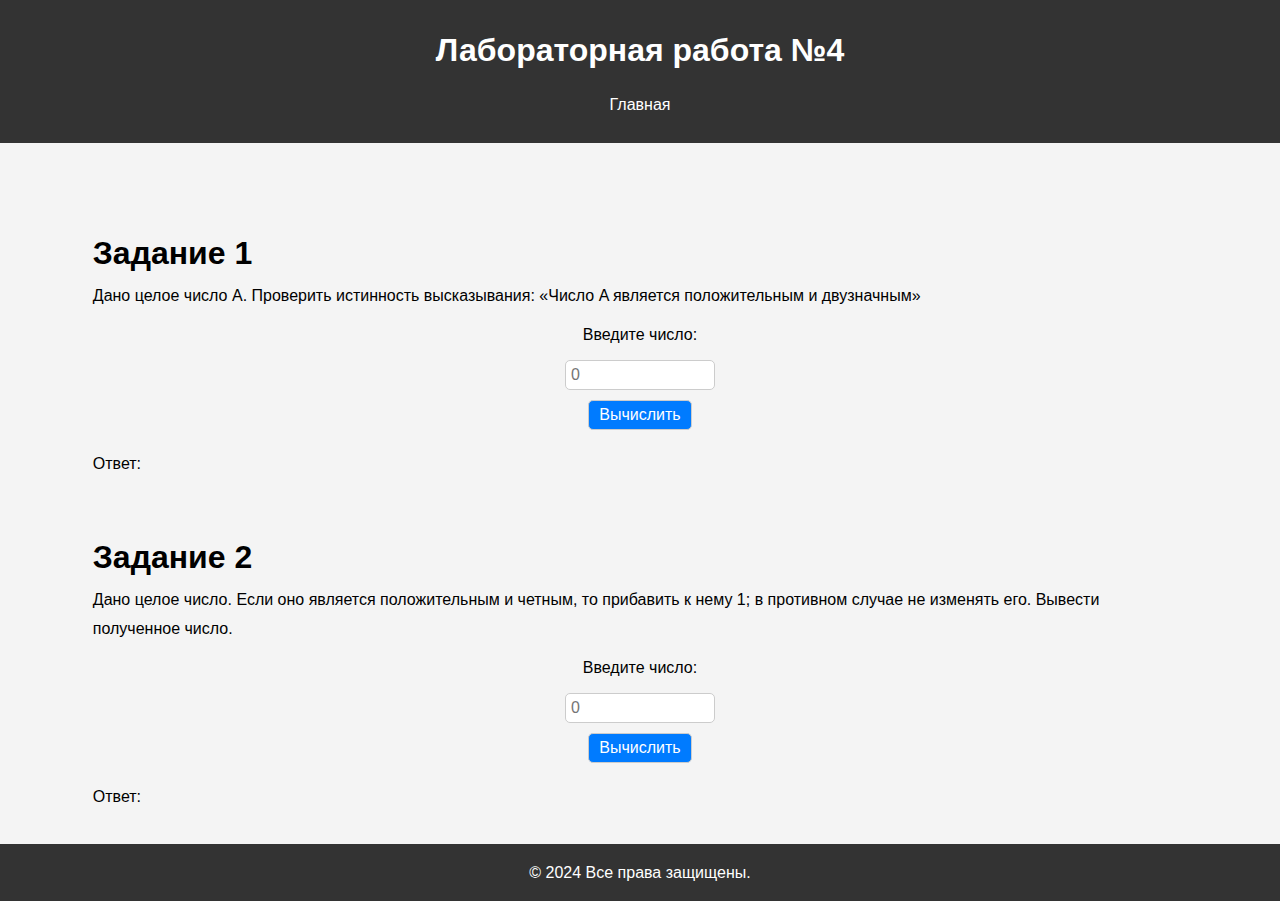
==== Project2/pages/fourth_lab.html @ f0512462 "Lab3added" ====
<!DOCTYPE html>
<html lang="ru">
<head>
    <meta charset="UTF-8">
    <meta name="viewport" content="width=device-width, initial-scale=1.0">
    <title>Лабораторная 4</title>
    <link rel="stylesheet" href="../styles/style.css">
</head>
<body>
    <header>
        <h1>Лабораторная работа №4</h1>
        <nav>
            <a href="../index.html">Главная</a>
        </nav>
    </header>
    <main>
        <div class="container">
            <h1>Задание 1</h1>
            <p>Дано целое число A. Проверить истинность высказывания: «Число A является положительным и двузначным»</p>
            <div class="inputs">
                <label for="value_A">Введите число:</label>
                <input type="text" id="value_A" placeholder="0">
                <button onclick="check_condition1()">Вычислить</button>
            </div>
            <div class="result">
                Ответ: <span id="output1"></span>
            </div>
        </div>
        
        <div class="container">
            <h1>Задание 2</h1>
            <p>Дано целое число. Если оно является положительным и четным, то прибавить к нему 1; в противном случае не изменять его. Вывести полученное число.</p>
            <div class="inputs">
                <label for="value_num">Введите число:</label>
                <input type="text" id="value_num" placeholder="0">
                <button onclick="check_condition2()">Вычислить</button>
            </div>
            <div class="result">
                Ответ: <span id="output2"></span>
            </div>
        </div>
        </main>
    <footer>
        <p>&copy; 2024 Все права защищены.</p>
    </footer>
    <script src="../scripts/script4.js"></script>
</body>
</html>
---- Project2/styles/style.css ----
* {
    margin: 0;
    padding: 0;
    box-sizing: border-box;
}

body {
    font-family: Arial, sans-serif;
    line-height: 1.6;
    display: flex;
    flex-direction: column;
    min-height: 100vh;
}

header {
    background: #333;
    color: #fff;
    padding: 25px 0;
    text-align: center;
}

header h1 {
    font-size: 32px;
}

nav {
    margin-top: 16px;
}

nav a {
    color: #fff;
    text-decoration: none;
    margin: 0 16px;
}

nav a:hover {
    text-decoration: underline;
}

main {
    flex: 1;
    padding: 32px;
    background: #f4f4f4;
}

footer {
    background: #333;
    color: #fff;
    text-align: center;
    padding: 16px 0;
}

.form_container {
    display: flex;
    justify-content: center;
    gap: 16px; 
    align-items: center; 
}

.show_result_container {
    display: flex;
    margin-left: 20%;

}

.container {
    margin-top: 50px;
    max-width: 90%;           /* */
    margin-left: auto;
    margin-right: auto;
    line-height: 1.8;
}

.inputs {
    display: flex;
    flex-direction: column;
    padding-top: 10px;
    justify-content: center; 
    align-items: center; 
    gap: 10px; 
}

.inputs label {
    font-size: 1rem;
}

.inputs input {
    padding: 5px;
    font-size: 16px;
    width: 150px; 
    border: 1px solid #ccc;
    border-radius: 5px;
}

.inputs button {
    padding: 5px 10px;
    font-size: 16px;
    border: 1px solid #ccc;
    border-radius: 5px;
    cursor: pointer;
    background-color: #007bff;
    color: #fff;
}

.inputs button:hover {
    background-color: #0056b3;
}

.result {
    margin-top: 20px;
    
}
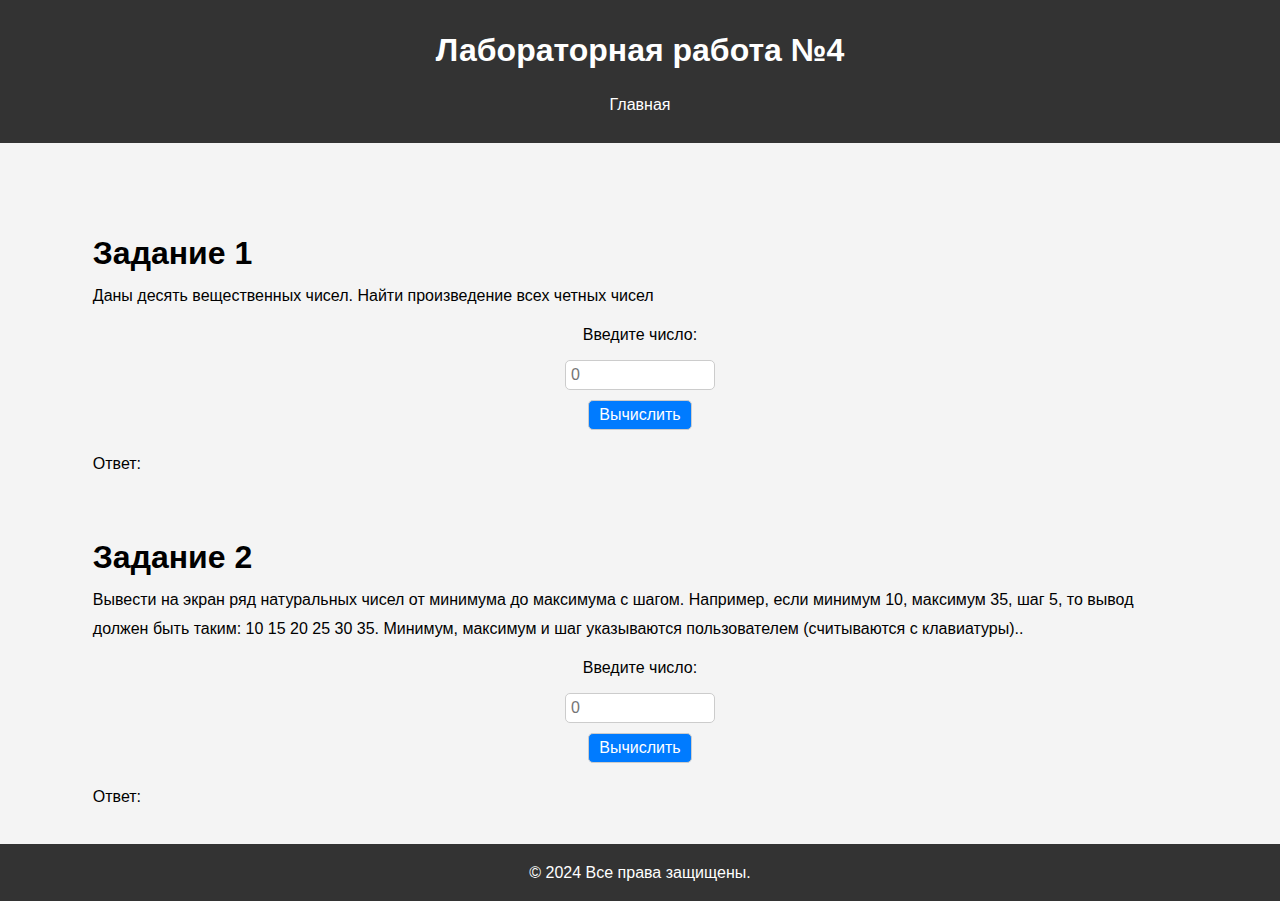
==== commit ebcbd640: "Laba3changes" ====
--- a/Project2/pages/fourth_lab.html
+++ b/Project2/pages/fourth_lab.html
@@ -16,7 +16,7 @@
     <main>
         <div class="container">
             <h1>Задание 1</h1>
-            <p>Дано целое число A. Проверить истинность высказывания: «Число A является положительным и двузначным»</p>
+            <p>Даны десять вещественных чисел. Найти произведение всех четных чисел</p>
             <div class="inputs">
                 <label for="value_A">Введите число:</label>
                 <input type="text" id="value_A" placeholder="0">
@@ -29,7 +29,9 @@
         
         <div class="container">
             <h1>Задание 2</h1>
-            <p>Дано целое число. Если оно является положительным и четным, то прибавить к нему 1; в противном случае не изменять его. Вывести полученное число.</p>
+            <p>Вывести на экран ряд натуральных чисел от минимума до максимума с шагом. 
+                Например, если минимум 10, максимум 35, шаг 5, то вывод должен быть таким: 10 15 20 25 30 35. 
+                Минимум, максимум и шаг указываются пользователем (считываются с клавиатуры)..</p>
             <div class="inputs">
                 <label for="value_num">Введите число:</label>
                 <input type="text" id="value_num" placeholder="0">
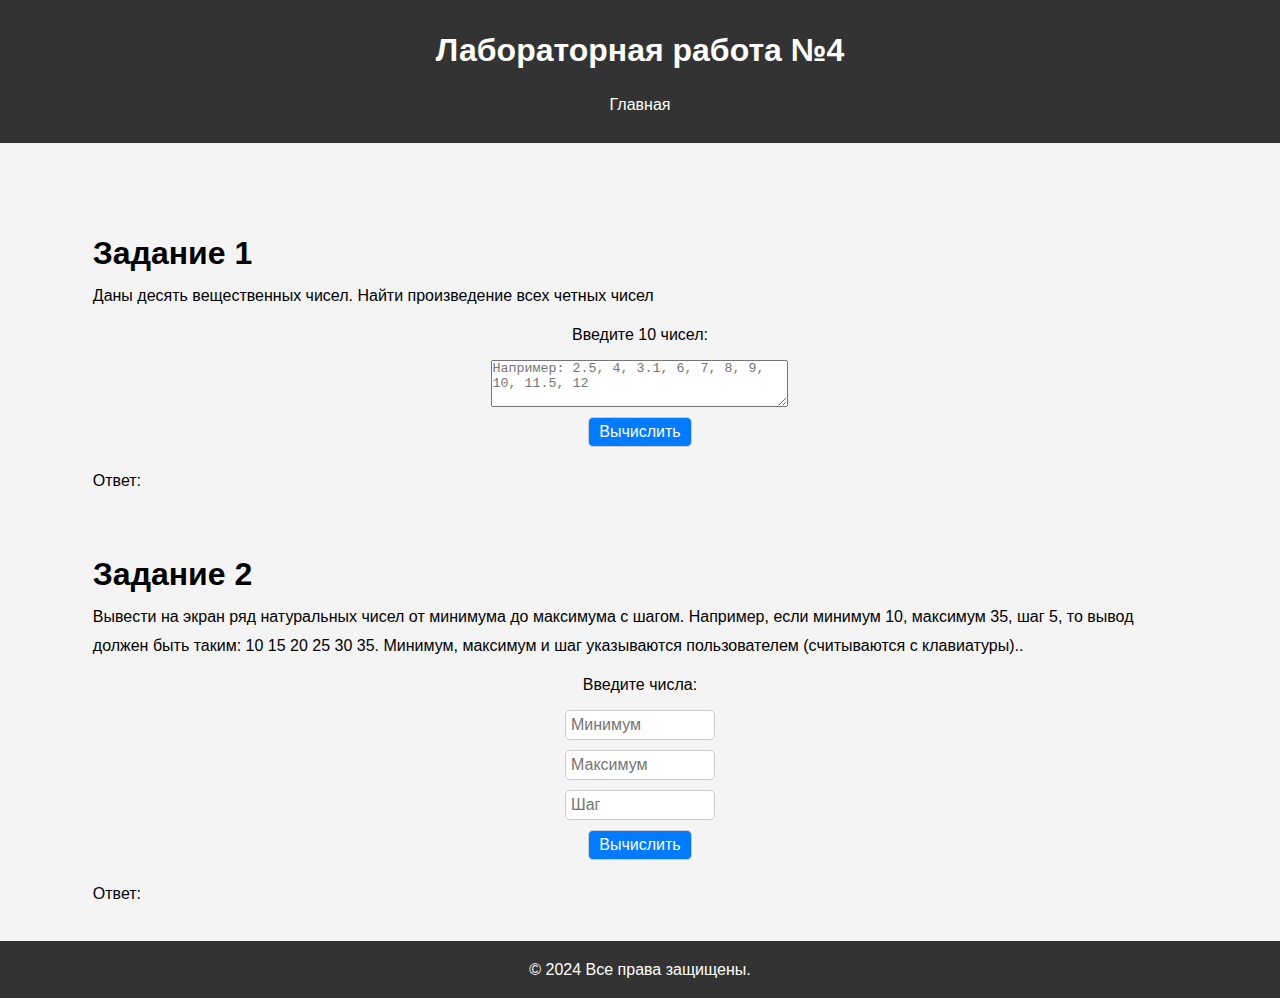
==== commit e5441c14: "ргршг" ====
--- a/Project2/pages/fourth_lab.html
+++ b/Project2/pages/fourth_lab.html
@@ -18,9 +18,9 @@
             <h1>Задание 1</h1>
             <p>Даны десять вещественных чисел. Найти произведение всех четных чисел</p>
             <div class="inputs">
-                <label for="value_A">Введите число:</label>
-                <input type="text" id="value_A" placeholder="0">
-                <button onclick="check_condition1()">Вычислить</button>
+                <label for="numbersInput">Введите 10 чисел:</label>
+                <textarea id="numbersInput" rows="3" cols="35" placeholder="Например: 2.5, 4, 3.1, 6, 7, 8, 9, 10, 11.5, 12"></textarea>
+                <button onclick="calculate_evens()">Вычислить</button>
             </div>
             <div class="result">
                 Ответ: <span id="output1"></span>
@@ -33,9 +33,11 @@
                 Например, если минимум 10, максимум 35, шаг 5, то вывод должен быть таким: 10 15 20 25 30 35. 
                 Минимум, максимум и шаг указываются пользователем (считываются с клавиатуры)..</p>
             <div class="inputs">
-                <label for="value_num">Введите число:</label>
-                <input type="text" id="value_num" placeholder="0">
-                <button onclick="check_condition2()">Вычислить</button>
+                <label>Введите числа:</label>
+                <input type="text" id="value_min" placeholder="Минимум">
+                <input type="text" id="value_max" placeholder="Максимум">
+                <input type="text" id="value_step" placeholder="Шаг">
+                <button onclick="calculate_sequence()">Вычислить</button>
             </div>
             <div class="result">
                 Ответ: <span id="output2"></span>
--- a/Project2/styles/style.css
+++ b/Project2/styles/style.css
@@ -5,7 +5,7 @@
 }
 
 body {
-    font-family: Arial, sans-serif;
+    font-family: 'Oswald', sans-serif;
     line-height: 1.6;
     display: flex;
     flex-direction: column;
@@ -111,4 +111,8 @@
     
 }
 
-
+img {
+    max-width: 60%;       /* Заполнение по ширине контейнера */
+    height: auto;      /* Автоматическое сохранение пропорций */
+    display: block;    /* Убирает отступы вокруг изображений */
+  } 